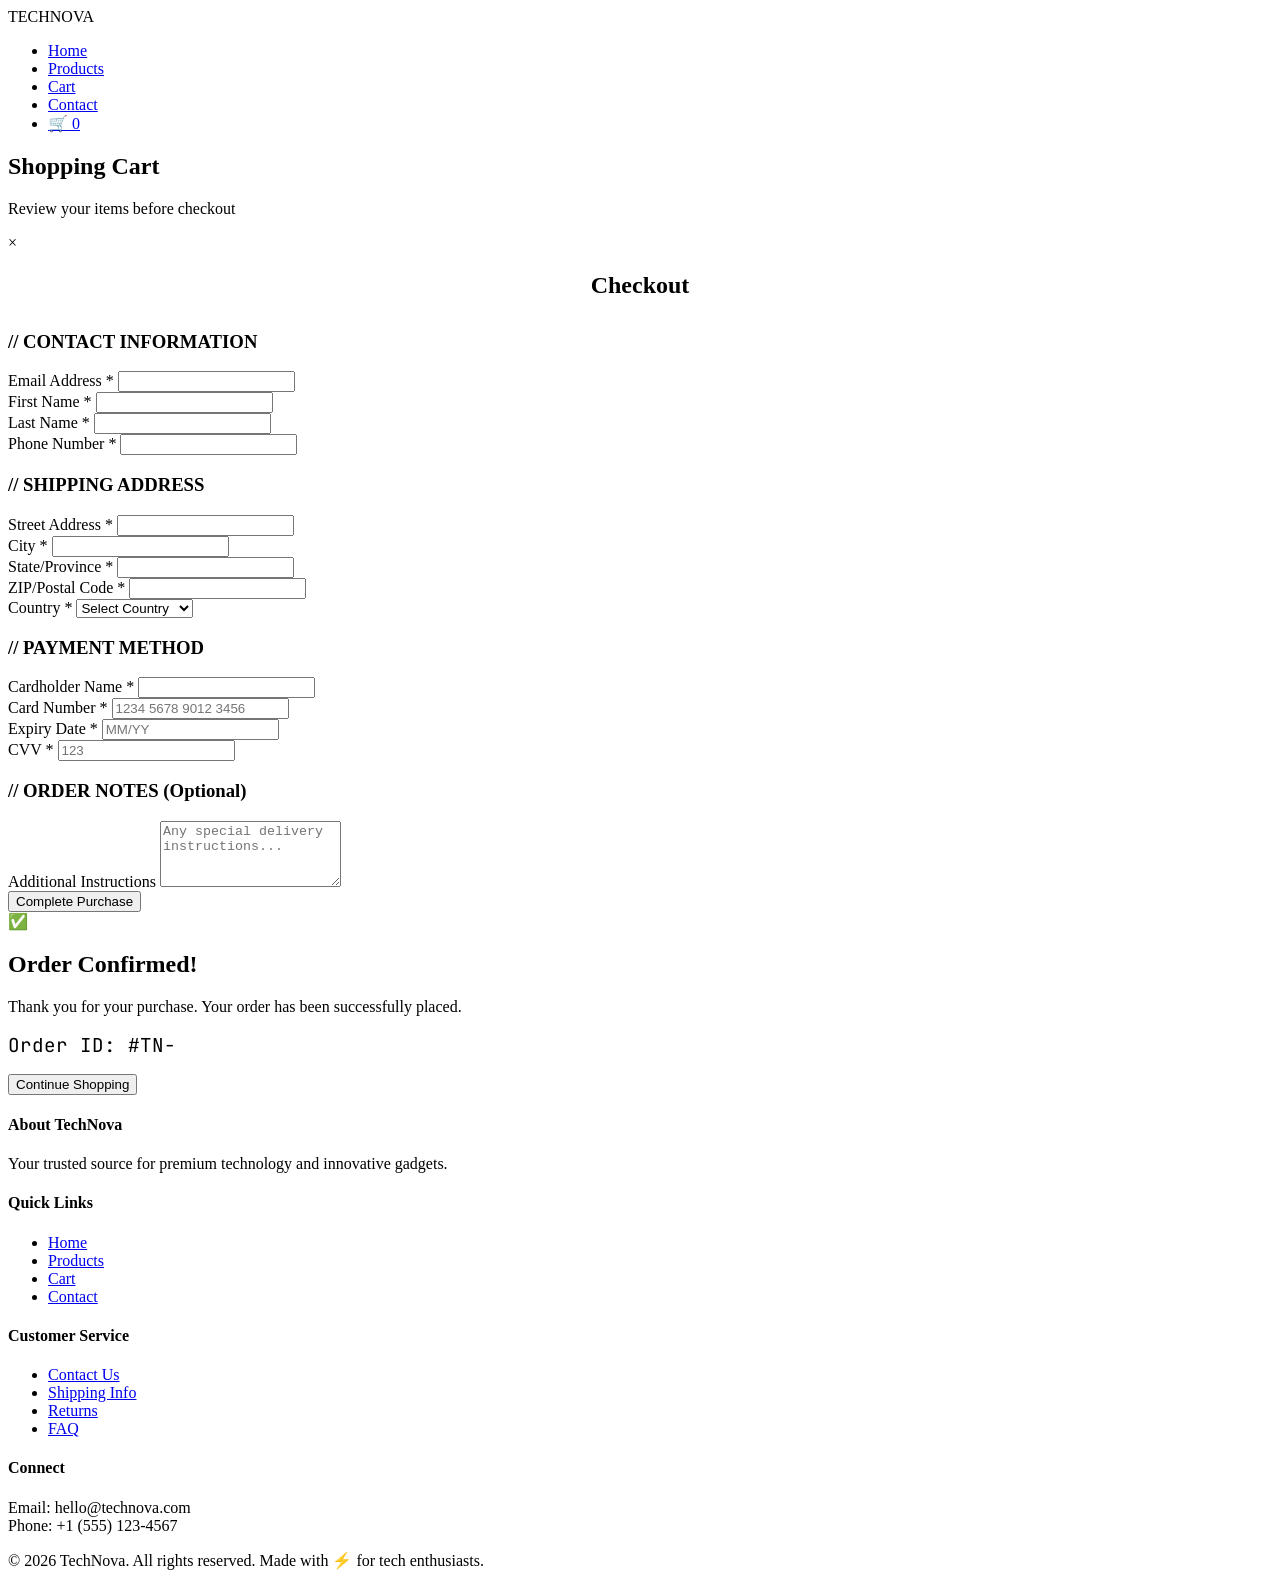
==== cart.html @ de6da0e8 "cart.html" ====
<!DOCTYPE html>
<html lang="en">
<head>
    <meta charset="UTF-8">
    <meta name="viewport" content="width=device-width, initial-scale=1.0">
    <title>Shopping Cart - TechNova</title>
    <link href="https://fonts.googleapis.com/css2?family=Outfit:wght@300;400;600;700;900&family=JetBrains+Mono:wght@400;700&display=swap" rel="stylesheet">
    <link rel="stylesheet" href="styles.css">
</head>
<body>
    <!-- Navigation -->
    <nav>
        <div class="container">
            <div class="logo">TECHNOVA</div>
            <ul class="nav-links">
                <li><a href="index.html">Home</a></li>
                <li><a href="products.html">Products</a></li>
                <li><a href="cart.html" class="active">Cart</a></li>
                <li><a href="contact.html">Contact</a></li>
                <li>
                    <a href="cart.html" class="cart-icon">
                        🛒
                        <span class="cart-count" id="cartCount">0</span>
                    </a>
                </li>
            </ul>
        </div>
    </nav>

    <!-- Page Header -->
    <section class="page-header">
        <div class="container">
            <h1>Shopping Cart</h1>
            <p>Review your items before checkout</p>
        </div>
    </section>

    <!-- Cart Content -->
    <section class="cart-section">
        <div class="container">
            <div id="cartContent">
                <!-- Cart items will be loaded by JavaScript -->
            </div>
        </div>
    </section>

    <!-- Checkout Modal -->
    <div id="checkoutModal" class="modal">
        <div class="modal-content">
            <span class="close-modal">&times;</span>
            <h2 style="text-align: center; margin-bottom: 2rem;">Checkout</h2>
            
            <form id="checkoutForm">
                <div class="form-section">
                    <h3>// CONTACT INFORMATION</h3>
                    <div class="form-group">
                        <label for="email">Email Address *</label>
                        <input type="email" id="email" required>
                    </div>
                    <div class="form-row">
                        <div class="form-group">
                            <label for="firstName">First Name *</label>
                            <input type="text" id="firstName" required>
                        </div>
                        <div class="form-group">
                            <label for="lastName">Last Name *</label>
                            <input type="text" id="lastName" required>
                        </div>
                    </div>
                    <div class="form-group">
                        <label for="phone">Phone Number *</label>
                        <input type="tel" id="phone" required>
                    </div>
                </div>

                <div class="form-section">
                    <h3>// SHIPPING ADDRESS</h3>
                    <div class="form-group">
                        <label for="address">Street Address *</label>
                        <input type="text" id="address" required>
                    </div>
                    <div class="form-row">
                        <div class="form-group">
                            <label for="city">City *</label>
                            <input type="text" id="city" required>
                        </div>
                        <div class="form-group">
                            <label for="state">State/Province *</label>
                            <input type="text" id="state" required>
                        </div>
                    </div>
                    <div class="form-row">
                        <div class="form-group">
                            <label for="zip">ZIP/Postal Code *</label>
                            <input type="text" id="zip" required>
                        </div>
                        <div class="form-group">
                            <label for="country">Country *</label>
                            <select id="country" required>
                                <option value="">Select Country</option>
                                <option value="US">United States</option>
                                <option value="CA">Canada</option>
                                <option value="UK">United Kingdom</option>
                                <option value="AU">Australia</option>
                                <option value="IN">India</option>
                                <option value="OTHER">Other</option>
                            </select>
                        </div>
                    </div>
                </div>

                <div class="form-section">
                    <h3>// PAYMENT METHOD</h3>
                    <div class="form-group">
                        <label for="cardName">Cardholder Name *</label>
                        <input type="text" id="cardName" required>
                    </div>
                    <div class="form-group">
                        <label for="cardNumber">Card Number *</label>
                        <input type="text" id="cardNumber" placeholder="1234 5678 9012 3456" required>
                    </div>
                    <div class="form-row">
                        <div class="form-group">
                            <label for="expiry">Expiry Date *</label>
                            <input type="text" id="expiry" placeholder="MM/YY" required>
                        </div>
                        <div class="form-group">
                            <label for="cvv">CVV *</label>
                            <input type="text" id="cvv" placeholder="123" maxlength="3" required>
                        </div>
                    </div>
                </div>

                <div class="form-section">
                    <h3>// ORDER NOTES (Optional)</h3>
                    <div class="form-group">
                        <label for="notes">Additional Instructions</label>
                        <textarea id="notes" rows="4" placeholder="Any special delivery instructions..."></textarea>
                    </div>
                </div>

                <button type="submit" class="btn btn-primary">Complete Purchase</button>
            </form>
        </div>
    </div>

    <!-- Success Modal -->
    <div id="successModal" class="modal">
        <div class="modal-content">
            <div class="success-message">
                <div class="success-icon">✅</div>
                <h2>Order Confirmed!</h2>
                <p>Thank you for your purchase. Your order has been successfully placed.</p>
                <p style="font-family: 'JetBrains Mono', monospace; color: var(--primary); font-size: 1.2rem; margin: 1rem 0;">Order ID: #TN-<span id="orderId"></span></p>
                <button class="btn btn-primary" onclick="closeSuccessModal()">Continue Shopping</button>
            </div>
        </div>
    </div>

    <!-- Footer -->
    <footer>
        <div class="container">
            <div class="footer-content">
                <div class="footer-section">
                    <h4>About TechNova</h4>
                    <p style="color: var(--text-dim);">Your trusted source for premium technology and innovative gadgets.</p>
                </div>
                <div class="footer-section">
                    <h4>Quick Links</h4>
                    <ul>
                        <li><a href="index.html">Home</a></li>
                        <li><a href="products.html">Products</a></li>
                        <li><a href="cart.html">Cart</a></li>
                        <li><a href="contact.html">Contact</a></li>
                    </ul>
                </div>
                <div class="footer-section">
                    <h4>Customer Service</h4>
                    <ul>
                        <li><a href="contact.html">Contact Us</a></li>
                        <li><a href="#">Shipping Info</a></li>
                        <li><a href="#">Returns</a></li>
                        <li><a href="#">FAQ</a></li>
                    </ul>
                </div>
                <div class="footer-section">
                    <h4>Connect</h4>
                    <p style="color: var(--text-dim);">Email: hello@technova.com<br>Phone: +1 (555) 123-4567</p>
                </div>
            </div>
            <div class="footer-bottom">
                <p>&copy; 2026 TechNova. All rights reserved. Made with ⚡ for tech enthusiasts.</p>
            </div>
        </div>
    </footer>

    <script src="cart.js"></script>
    <script>
        // Render cart on page load
        renderCart();

        // Modal functionality
        const checkoutModal = document.getElementById('checkoutModal');
        const successModal = document.getElementById('successModal');
        const closeBtn = document.querySelector('.close-modal');

        window.openCheckoutModal = function() {
            checkoutModal.style.display = 'block';
            document.body.style.overflow = 'hidden';
        }

        closeBtn.onclick = function() {
            checkoutModal.style.display = 'none';
            document.body.style.overflow = 'auto';
        }

        window.onclick = function(event) {
            if (event.target == checkoutModal) {
                checkoutModal.style.display = 'none';
                document.body.style.overflow = 'auto';
            }
        }

        // Handle checkout form
        document.getElementById('checkoutForm').addEventListener('submit', function(e) {
            e.preventDefault();
            
            // Generate order ID
            const orderId = Math.floor(100000 + Math.random() * 900000);
            document.getElementById('orderId').textContent = orderId;
            
            // Close checkout modal
            checkoutModal.style.display = 'none';
            
            // Show success modal
            successModal.style.display = 'block';
            
            // Clear cart
            localStorage.removeItem('cart');
        });

        window.closeSuccessModal = function() {
            successModal.style.display = 'none';
            document.body.style.overflow = 'auto';
            window.location.href = 'index.html';
        }
    </script>
</body>
</html>
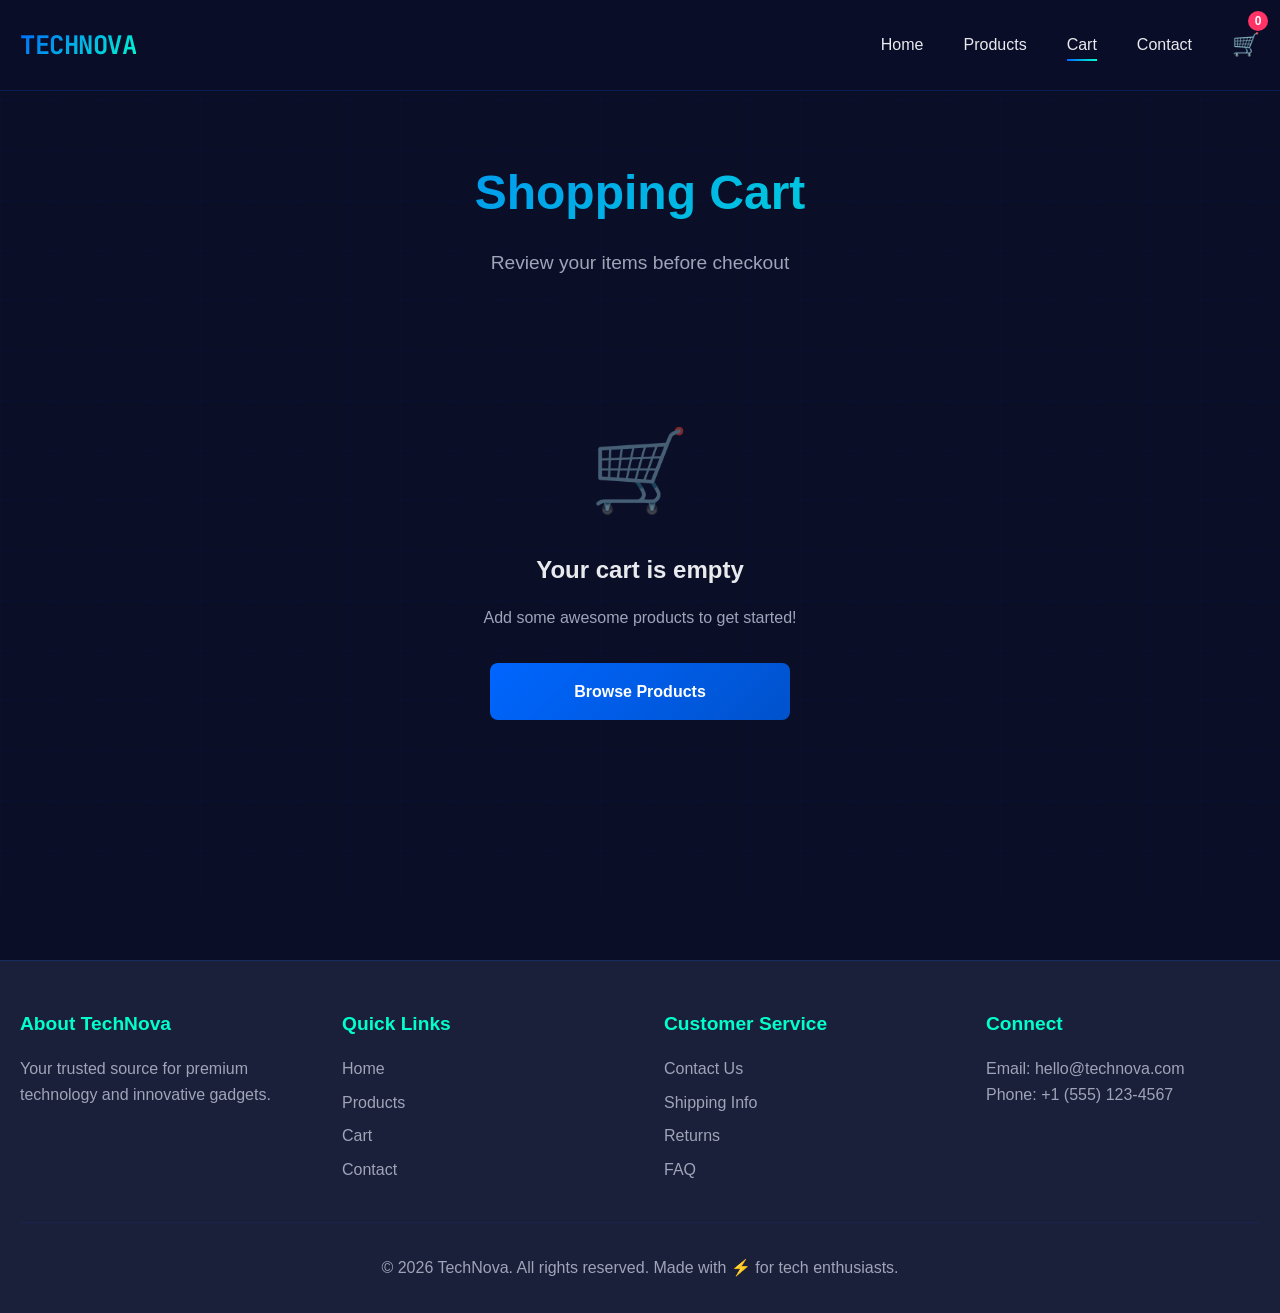
==== commit 23a2ff31: "cart.html" ====
--- a/cart.html
+++ b/cart.html
@@ -1,6 +1,15 @@
 <!DOCTYPE html>
 <html lang="en">
 <head>
+    <!-- Google tag (gtag.js) -->
+<script async src="https://www.googletagmanager.com/gtag/js?id=G-CGX05793YT"></script>
+<script>
+  window.dataLayer = window.dataLayer || [];
+  function gtag(){dataLayer.push(arguments);}
+  gtag('js', new Date());
+
+  gtag('config', 'G-CGX05793YT');
+</script>
     <meta charset="UTF-8">
     <meta name="viewport" content="width=device-width, initial-scale=1.0">
     <title>Shopping Cart - TechNova</title>
--- a/styles.css
+++ b/styles.css
@@ -0,0 +1,1143 @@
+:root {
+    --primary: #0066FF;
+    --secondary: #00FFCC;
+    --dark: #0A0E27;
+    --dark-light: #1A1F3A;
+    --accent: #FF3366;
+    --text: #E8EAED;
+    --text-dim: #A0A4B8;
+    --card-bg: #12162E;
+}
+
+* {
+    margin: 0;
+    padding: 0;
+    box-sizing: border-box;
+}
+
+body {
+    font-family: 'Outfit', sans-serif;
+    background: var(--dark);
+    color: var(--text);
+    line-height: 1.6;
+    overflow-x: hidden;
+}
+
+/* Background Grid */
+body::before {
+    content: '';
+    position: fixed;
+    top: 0;
+    left: 0;
+    width: 100%;
+    height: 100%;
+    background: 
+        linear-gradient(90deg, rgba(0,102,255,0.03) 1px, transparent 1px),
+        linear-gradient(rgba(0,102,255,0.03) 1px, transparent 1px);
+    background-size: 50px 50px;
+    pointer-events: none;
+    z-index: 0;
+}
+
+.container {
+    max-width: 1400px;
+    margin: 0 auto;
+    padding: 0 20px;
+    position: relative;
+    z-index: 1;
+}
+
+/* Navigation */
+nav {
+    background: rgba(10, 14, 39, 0.95);
+    backdrop-filter: blur(20px);
+    border-bottom: 1px solid rgba(0, 102, 255, 0.2);
+    position: sticky;
+    top: 0;
+    z-index: 1000;
+    animation: slideDown 0.6s ease-out;
+}
+
+@keyframes slideDown {
+    from {
+        transform: translateY(-100%);
+        opacity: 0;
+    }
+    to {
+        transform: translateY(0);
+        opacity: 1;
+    }
+}
+
+nav .container {
+    display: flex;
+    justify-content: space-between;
+    align-items: center;
+    padding: 1.2rem 20px;
+}
+
+.logo {
+    font-family: 'JetBrains Mono', monospace;
+    font-size: 1.6rem;
+    font-weight: 700;
+    background: linear-gradient(135deg, var(--primary), var(--secondary));
+    -webkit-background-clip: text;
+    -webkit-text-fill-color: transparent;
+    background-clip: text;
+    letter-spacing: -0.5px;
+}
+
+.nav-links {
+    display: flex;
+    gap: 2.5rem;
+    list-style: none;
+    align-items: center;
+}
+
+.nav-links a {
+    color: var(--text);
+    text-decoration: none;
+    font-weight: 500;
+    transition: all 0.3s ease;
+    position: relative;
+    padding: 0.5rem 0;
+}
+
+.nav-links a::after {
+    content: '';
+    position: absolute;
+    bottom: 0;
+    left: 0;
+    width: 0;
+    height: 2px;
+    background: linear-gradient(90deg, var(--primary), var(--secondary));
+    transition: width 0.3s ease;
+}
+
+.nav-links a:hover::after,
+.nav-links a.active::after {
+    width: 100%;
+}
+
+.cart-icon {
+    position: relative;
+    cursor: pointer;
+    font-size: 1.4rem;
+    transition: transform 0.3s ease;
+    display: inline-block;
+}
+
+.cart-icon:hover {
+    transform: scale(1.1);
+}
+
+.cart-count {
+    position: absolute;
+    top: -8px;
+    right: -8px;
+    background: var(--accent);
+    color: white;
+    border-radius: 50%;
+    width: 20px;
+    height: 20px;
+    display: flex;
+    align-items: center;
+    justify-content: center;
+    font-size: 0.75rem;
+    font-weight: 700;
+}
+
+/* Hero Section */
+.hero {
+    padding: 6rem 0 4rem;
+    text-align: center;
+    position: relative;
+    overflow: hidden;
+}
+
+.hero::before {
+    content: '';
+    position: absolute;
+    top: -50%;
+    left: 50%;
+    transform: translateX(-50%);
+    width: 800px;
+    height: 800px;
+    background: radial-gradient(circle, rgba(0,102,255,0.15) 0%, transparent 70%);
+    animation: float 8s ease-in-out infinite;
+}
+
+@keyframes float {
+    0%, 100% { transform: translateX(-50%) translateY(0); }
+    50% { transform: translateX(-50%) translateY(-20px); }
+}
+
+.hero h1 {
+    font-size: 4.5rem;
+    font-weight: 900;
+    margin-bottom: 1.5rem;
+    background: linear-gradient(135deg, var(--primary) 0%, var(--secondary) 100%);
+    -webkit-background-clip: text;
+    -webkit-text-fill-color: transparent;
+    background-clip: text;
+    animation: fadeInUp 0.8s ease-out;
+    line-height: 1.1;
+}
+
+@keyframes fadeInUp {
+    from {
+        opacity: 0;
+        transform: translateY(30px);
+    }
+    to {
+        opacity: 1;
+        transform: translateY(0);
+    }
+}
+
+.hero p {
+    font-size: 1.3rem;
+    color: var(--text-dim);
+    max-width: 600px;
+    margin: 0 auto 2rem;
+    animation: fadeInUp 0.8s ease-out 0.2s both;
+}
+
+/* Page Header */
+.page-header {
+    padding: 4rem 0 2rem;
+    text-align: center;
+}
+
+.page-header h1 {
+    font-size: 3rem;
+    font-weight: 900;
+    margin-bottom: 1rem;
+    background: linear-gradient(135deg, var(--primary) 0%, var(--secondary) 100%);
+    -webkit-background-clip: text;
+    -webkit-text-fill-color: transparent;
+    background-clip: text;
+}
+
+.page-header p {
+    font-size: 1.2rem;
+    color: var(--text-dim);
+}
+
+/* Section Titles */
+.section-title {
+    text-align: center;
+    font-size: 2.5rem;
+    margin-bottom: 3rem;
+    background: linear-gradient(135deg, var(--primary), var(--secondary));
+    -webkit-background-clip: text;
+    -webkit-text-fill-color: transparent;
+    background-clip: text;
+}
+
+/* Featured Section */
+.featured-section {
+    padding: 4rem 0;
+}
+
+/* Products Grid */
+.products-grid {
+    display: grid;
+    grid-template-columns: repeat(auto-fill, minmax(320px, 1fr));
+    gap: 2rem;
+    padding: 2rem 0;
+}
+
+.product-card {
+    background: var(--card-bg);
+    border: 1px solid rgba(0, 102, 255, 0.1);
+    border-radius: 16px;
+    overflow: hidden;
+    transition: all 0.4s cubic-bezier(0.4, 0, 0.2, 1);
+    cursor: pointer;
+    position: relative;
+}
+
+.product-card::before {
+    content: '';
+    position: absolute;
+    top: 0;
+    left: 0;
+    right: 0;
+    bottom: 0;
+    background: linear-gradient(135deg, rgba(0,102,255,0.1) 0%, rgba(0,255,204,0.1) 100%);
+    opacity: 0;
+    transition: opacity 0.4s ease;
+}
+
+.product-card:hover {
+    transform: translateY(-8px);
+    border-color: var(--primary);
+    box-shadow: 0 20px 40px rgba(0, 102, 255, 0.2);
+}
+
+.product-card:hover::before {
+    opacity: 1;
+}
+
+.product-image {
+    width: 100%;
+    height: 280px;
+    background: var(--dark-light);
+    display: flex;
+    align-items: center;
+    justify-content: center;
+    font-size: 4rem;
+    position: relative;
+    overflow: hidden;
+}
+
+.product-info {
+    padding: 1.5rem;
+    position: relative;
+}
+
+.product-category {
+    font-family: 'JetBrains Mono', monospace;
+    font-size: 0.75rem;
+    color: var(--secondary);
+    text-transform: uppercase;
+    letter-spacing: 1px;
+    margin-bottom: 0.5rem;
+}
+
+.product-title {
+    font-size: 1.4rem;
+    font-weight: 700;
+    margin-bottom: 0.5rem;
+    color: var(--text);
+}
+
+.product-description {
+    font-size: 0.95rem;
+    color: var(--text-dim);
+    margin-bottom: 1rem;
+    line-height: 1.5;
+}
+
+.product-price {
+    font-size: 1.8rem;
+    font-weight: 700;
+    color: var(--primary);
+    margin-bottom: 1rem;
+    font-family: 'JetBrains Mono', monospace;
+}
+
+/* Buttons */
+.btn {
+    padding: 1rem 2rem;
+    border: none;
+    border-radius: 8px;
+    font-weight: 600;
+    font-size: 1rem;
+    cursor: pointer;
+    transition: all 0.3s ease;
+    font-family: 'Outfit', sans-serif;
+    display: inline-block;
+}
+
+.btn-primary {
+    background: linear-gradient(135deg, var(--primary), #0052CC);
+    color: white;
+    width: 100%;
+}
+
+.btn-primary:hover {
+    background: linear-gradient(135deg, #0052CC, var(--primary));
+    transform: translateY(-2px);
+    box-shadow: 0 10px 20px rgba(0, 102, 255, 0.3);
+}
+
+.btn-secondary {
+    background: transparent;
+    border: 2px solid var(--primary);
+    color: var(--primary);
+    width: 100%;
+    text-decoration: none;
+    text-align: center;
+}
+
+.btn-secondary:hover {
+    background: var(--primary);
+    color: white;
+}
+
+/* Features Section */
+.features-section {
+    padding: 4rem 0;
+}
+
+.features-grid {
+    display: grid;
+    grid-template-columns: repeat(auto-fit, minmax(250px, 1fr));
+    gap: 2rem;
+    margin-top: 2rem;
+}
+
+.feature-card {
+    background: var(--card-bg);
+    border: 1px solid rgba(0, 102, 255, 0.1);
+    border-radius: 12px;
+    padding: 2rem;
+    text-align: center;
+    transition: all 0.3s ease;
+}
+
+.feature-card:hover {
+    border-color: var(--primary);
+    transform: translateY(-5px);
+}
+
+.feature-icon {
+    font-size: 3rem;
+    margin-bottom: 1rem;
+}
+
+.feature-card h3 {
+    font-size: 1.3rem;
+    margin-bottom: 0.5rem;
+    color: var(--text);
+}
+
+.feature-card p {
+    color: var(--text-dim);
+}
+
+/* Cart Section */
+.cart-section {
+    padding: 2rem 0 4rem;
+    min-height: 60vh;
+}
+
+.cart-items {
+    margin-bottom: 2rem;
+}
+
+.cart-item {
+    background: var(--card-bg);
+    border: 1px solid rgba(0, 102, 255, 0.1);
+    border-radius: 12px;
+    padding: 1.5rem;
+    margin-bottom: 1.5rem;
+    display: flex;
+    gap: 2rem;
+    align-items: center;
+    animation: slideIn 0.4s ease;
+}
+
+@keyframes slideIn {
+    from {
+        opacity: 0;
+        transform: translateX(-20px);
+    }
+    to {
+        opacity: 1;
+        transform: translateX(0);
+    }
+}
+
+.cart-item-image {
+    width: 100px;
+    height: 100px;
+    background: var(--dark-light);
+    border-radius: 8px;
+    display: flex;
+    align-items: center;
+    justify-content: center;
+    font-size: 2.5rem;
+    flex-shrink: 0;
+}
+
+.cart-item-details {
+    flex: 1;
+}
+
+.cart-item-title {
+    font-size: 1.3rem;
+    font-weight: 700;
+    margin-bottom: 0.5rem;
+}
+
+.cart-item-price {
+    font-size: 1.2rem;
+    color: var(--primary);
+    font-weight: 600;
+    font-family: 'JetBrains Mono', monospace;
+}
+
+.cart-item-controls {
+    display: flex;
+    align-items: center;
+    gap: 1rem;
+}
+
+.quantity-control {
+    display: flex;
+    align-items: center;
+    gap: 1rem;
+    background: var(--dark-light);
+    padding: 0.5rem 1rem;
+    border-radius: 8px;
+}
+
+.quantity-btn {
+    background: none;
+    border: none;
+    color: var(--primary);
+    font-size: 1.2rem;
+    cursor: pointer;
+    padding: 0.25rem 0.5rem;
+    transition: all 0.2s ease;
+}
+
+.quantity-btn:hover {
+    color: var(--secondary);
+    transform: scale(1.2);
+}
+
+.quantity {
+    font-weight: 700;
+    min-width: 30px;
+    text-align: center;
+    font-family: 'JetBrains Mono', monospace;
+}
+
+.remove-btn {
+    background: transparent;
+    border: 1px solid var(--accent);
+    color: var(--accent);
+    padding: 0.5rem 1rem;
+    border-radius: 6px;
+    cursor: pointer;
+    transition: all 0.3s ease;
+    font-weight: 600;
+}
+
+.remove-btn:hover {
+    background: var(--accent);
+    color: white;
+}
+
+.cart-summary {
+    background: var(--card-bg);
+    border: 1px solid rgba(0, 102, 255, 0.2);
+    border-radius: 12px;
+    padding: 2rem;
+    max-width: 500px;
+    margin-left: auto;
+}
+
+.cart-summary h3 {
+    font-size: 1.5rem;
+    margin-bottom: 1.5rem;
+    color: var(--text);
+}
+
+.summary-row {
+    display: flex;
+    justify-content: space-between;
+    margin-bottom: 1rem;
+    font-size: 1.1rem;
+}
+
+.summary-row.total {
+    border-top: 2px solid rgba(0, 102, 255, 0.2);
+    padding-top: 1rem;
+    margin-top: 1rem;
+    font-size: 1.5rem;
+    font-weight: 700;
+}
+
+.summary-row.total .amount {
+    color: var(--primary);
+    font-family: 'JetBrains Mono', monospace;
+}
+
+.empty-cart {
+    text-align: center;
+    padding: 4rem 2rem;
+    color: var(--text-dim);
+}
+
+.empty-cart-icon {
+    font-size: 5rem;
+    margin-bottom: 1rem;
+    opacity: 0.5;
+}
+
+.empty-cart h2 {
+    color: var(--text);
+    margin-bottom: 1rem;
+}
+
+/* Modal */
+.modal {
+    display: none;
+    position: fixed;
+    z-index: 2000;
+    left: 0;
+    top: 0;
+    width: 100%;
+    height: 100%;
+    overflow: auto;
+    background-color: rgba(0, 0, 0, 0.8);
+    backdrop-filter: blur(10px);
+}
+
+.modal-content {
+    background: var(--card-bg);
+    margin: 2% auto;
+    padding: 3rem;
+    border: 1px solid rgba(0, 102, 255, 0.2);
+    border-radius: 16px;
+    width: 90%;
+    max-width: 700px;
+    max-height: 90vh;
+    overflow-y: auto;
+    animation: slideDown 0.3s ease;
+}
+
+.close-modal {
+    color: var(--text-dim);
+    float: right;
+    font-size: 2rem;
+    font-weight: bold;
+    line-height: 1;
+    cursor: pointer;
+    transition: color 0.3s ease;
+}
+
+.close-modal:hover {
+    color: var(--accent);
+}
+
+/* Forms */
+.form-section {
+    margin-bottom: 2.5rem;
+}
+
+.form-section h3 {
+    font-size: 1.5rem;
+    margin-bottom: 1.5rem;
+    color: var(--secondary);
+    font-family: 'JetBrains Mono', monospace;
+}
+
+.form-group {
+    margin-bottom: 1.5rem;
+}
+
+.form-group label {
+    display: block;
+    margin-bottom: 0.5rem;
+    font-weight: 600;
+    color: var(--text);
+}
+
+.form-group input,
+.form-group select,
+.form-group textarea {
+    width: 100%;
+    padding: 1rem;
+    background: var(--dark-light);
+    border: 1px solid rgba(0, 102, 255, 0.2);
+    border-radius: 8px;
+    color: var(--text);
+    font-family: 'Outfit', sans-serif;
+    font-size: 1rem;
+    transition: all 0.3s ease;
+}
+
+.form-group input:focus,
+.form-group select:focus,
+.form-group textarea:focus {
+    outline: none;
+    border-color: var(--primary);
+    box-shadow: 0 0 0 3px rgba(0, 102, 255, 0.1);
+}
+
+.form-row {
+    display: grid;
+    grid-template-columns: 1fr 1fr;
+    gap: 1rem;
+}
+
+/* Success Message */
+.success-message {
+    text-align: center;
+    padding: 2rem;
+}
+
+.success-icon {
+    font-size: 5rem;
+    margin-bottom: 2rem;
+    animation: bounceIn 0.8s ease;
+}
+
+@keyframes bounceIn {
+    0% {
+        transform: scale(0);
+        opacity: 0;
+    }
+    50% {
+        transform: scale(1.1);
+    }
+    100% {
+        transform: scale(1);
+        opacity: 1;
+    }
+}
+
+.success-message h2 {
+    font-size: 2.5rem;
+    margin-bottom: 1rem;
+    color: var(--secondary);
+}
+
+.success-message h3 {
+    font-size: 2rem;
+    margin-bottom: 1rem;
+    color: var(--secondary);
+}
+
+.success-message p {
+    font-size: 1.2rem;
+    color: var(--text-dim);
+    margin-bottom: 1rem;
+}
+
+.form-success {
+    background: var(--card-bg);
+    border: 1px solid rgba(0, 255, 204, 0.3);
+    border-radius: 12px;
+    padding: 3rem 2rem;
+    margin-top: 2rem;
+}
+
+/* Contact Page */
+.contact-section {
+    padding: 3rem 0;
+}
+
+.contact-grid {
+    display: grid;
+    grid-template-columns: 2fr 1fr;
+    gap: 3rem;
+}
+
+.contact-form-container h2 {
+    font-size: 2rem;
+    margin-bottom: 2rem;
+    color: var(--primary);
+}
+
+.contact-form {
+    background: var(--card-bg);
+    border: 1px solid rgba(0, 102, 255, 0.1);
+    border-radius: 12px;
+    padding: 2rem;
+}
+
+.contact-info {
+    display: flex;
+    flex-direction: column;
+    gap: 1.5rem;
+}
+
+.info-card {
+    background: var(--card-bg);
+    border: 1px solid rgba(0, 102, 255, 0.1);
+    border-radius: 12px;
+    padding: 1.5rem;
+    transition: all 0.3s ease;
+}
+
+.info-card:hover {
+    border-color: var(--primary);
+    transform: translateX(5px);
+}
+
+.info-icon {
+    font-size: 2rem;
+    margin-bottom: 0.5rem;
+}
+
+.info-card h3 {
+    font-size: 1.2rem;
+    margin-bottom: 0.5rem;
+    color: var(--secondary);
+}
+
+.info-card p {
+    color: var(--text-dim);
+    font-size: 0.95rem;
+    margin-bottom: 0.25rem;
+}
+
+/* FAQ Section */
+.faq-section {
+    padding: 4rem 0;
+    background: rgba(0, 102, 255, 0.02);
+}
+
+.faq-grid {
+    display: grid;
+    grid-template-columns: repeat(auto-fit, minmax(300px, 1fr));
+    gap: 2rem;
+}
+
+.faq-item {
+    background: var(--card-bg);
+    border: 1px solid rgba(0, 102, 255, 0.1);
+    border-radius: 12px;
+    padding: 2rem;
+    transition: all 0.3s ease;
+}
+
+.faq-item:hover {
+    border-color: var(--primary);
+    transform: translateY(-5px);
+}
+
+.faq-item h3 {
+    font-size: 1.2rem;
+    margin-bottom: 1rem;
+    color: var(--text);
+}
+
+.faq-item p {
+    color: var(--text-dim);
+    line-height: 1.6;
+}
+
+/* Products Section */
+.products-section {
+    padding: 2rem 0 4rem;
+}
+
+/* Checkout Page */
+.checkout-section {
+    padding: 2rem 0 4rem;
+}
+
+.checkout-grid {
+    display: grid;
+    grid-template-columns: 1.5fr 1fr;
+    gap: 3rem;
+    align-items: start;
+}
+
+.checkout-form-container {
+    background: var(--card-bg);
+    border: 1px solid rgba(0, 102, 255, 0.1);
+    border-radius: 16px;
+    padding: 2.5rem;
+}
+
+.btn-purchase {
+    margin-top: 2rem;
+    font-size: 1.1rem;
+    padding: 1.2rem;
+}
+
+.payment-methods {
+    display: flex;
+    gap: 1rem;
+    margin-bottom: 1.5rem;
+}
+
+.payment-option {
+    flex: 1;
+    background: var(--dark-light);
+    border: 2px solid rgba(0, 102, 255, 0.2);
+    border-radius: 8px;
+    padding: 1rem;
+    cursor: pointer;
+    transition: all 0.3s ease;
+    display: flex;
+    align-items: center;
+    gap: 0.5rem;
+}
+
+.payment-option input[type="radio"] {
+    width: auto;
+    margin: 0;
+}
+
+.payment-option:has(input:checked) {
+    border-color: var(--primary);
+    background: rgba(0, 102, 255, 0.1);
+}
+
+.payment-option:hover {
+    border-color: var(--primary);
+}
+
+.order-summary-sidebar {
+    position: sticky;
+    top: 100px;
+}
+
+.order-summary-sticky {
+    background: var(--card-bg);
+    border: 1px solid rgba(0, 102, 255, 0.2);
+    border-radius: 16px;
+    padding: 2rem;
+}
+
+.order-summary-sticky h3 {
+    font-size: 1.5rem;
+    margin-bottom: 1.5rem;
+    color: var(--secondary);
+    font-family: 'JetBrains Mono', monospace;
+}
+
+.checkout-items {
+    margin-bottom: 1.5rem;
+    max-height: 400px;
+    overflow-y: auto;
+}
+
+.checkout-item {
+    display: flex;
+    gap: 1rem;
+    margin-bottom: 1rem;
+    padding-bottom: 1rem;
+    border-bottom: 1px solid rgba(0, 102, 255, 0.1);
+}
+
+.checkout-item:last-child {
+    border-bottom: none;
+    margin-bottom: 0;
+    padding-bottom: 0;
+}
+
+.checkout-item-image {
+    width: 60px;
+    height: 60px;
+    background: var(--dark-light);
+    border-radius: 8px;
+    display: flex;
+    align-items: center;
+    justify-content: center;
+    font-size: 1.5rem;
+    flex-shrink: 0;
+}
+
+.checkout-item-info {
+    flex: 1;
+}
+
+.checkout-item-name {
+    font-weight: 600;
+    margin-bottom: 0.25rem;
+    font-size: 0.95rem;
+}
+
+.checkout-item-quantity {
+    color: var(--text-dim);
+    font-size: 0.85rem;
+}
+
+.checkout-item-price {
+    font-weight: 700;
+    color: var(--primary);
+    font-family: 'JetBrains Mono', monospace;
+    font-size: 0.95rem;
+}
+
+.summary-totals {
+    border-top: 2px solid rgba(0, 102, 255, 0.2);
+    padding-top: 1rem;
+}
+
+.summary-totals .summary-row {
+    margin-bottom: 0.75rem;
+}
+
+.order-details {
+    background: var(--dark-light);
+    border: 1px solid rgba(0, 102, 255, 0.2);
+    border-radius: 8px;
+    padding: 1.5rem;
+    margin: 2rem 0;
+    text-align: left;
+}
+
+.order-details p {
+    margin-bottom: 0.5rem;
+    font-size: 1rem;
+}
+
+.success-actions {
+    display: flex;
+    gap: 1rem;
+    justify-content: center;
+    margin-top: 2rem;
+}
+
+.success-actions .btn {
+    min-width: 200px;
+}
+
+/* Products Section */
+.products-section {
+    padding: 2rem 0 4rem;
+}
+
+/* Footer */
+footer {
+    background: var(--dark-light);
+    border-top: 1px solid rgba(0, 102, 255, 0.2);
+    padding: 3rem 0 2rem;
+    margin-top: 5rem;
+}
+
+.footer-content {
+    display: grid;
+    grid-template-columns: repeat(auto-fit, minmax(250px, 1fr));
+    gap: 3rem;
+    margin-bottom: 2rem;
+}
+
+.footer-section h4 {
+    font-size: 1.2rem;
+    margin-bottom: 1rem;
+    color: var(--secondary);
+}
+
+.footer-section ul {
+    list-style: none;
+}
+
+.footer-section ul li {
+    margin-bottom: 0.5rem;
+}
+
+.footer-section a {
+    color: var(--text-dim);
+    text-decoration: none;
+    transition: color 0.3s ease;
+}
+
+.footer-section a:hover {
+    color: var(--primary);
+}
+
+.footer-bottom {
+    text-align: center;
+    padding-top: 2rem;
+    border-top: 1px solid rgba(0, 102, 255, 0.1);
+    color: var(--text-dim);
+}
+
+/* Notification */
+.notification {
+    position: fixed;
+    top: 100px;
+    right: 20px;
+    background: linear-gradient(135deg, var(--primary), var(--secondary));
+    color: white;
+    padding: 1rem 2rem;
+    border-radius: 8px;
+    font-weight: 600;
+    z-index: 10000;
+    animation: slideInRight 0.3s ease;
+}
+
+@keyframes slideInRight {
+    from {
+        transform: translateX(100%);
+        opacity: 0;
+    }
+    to {
+        transform: translateX(0);
+        opacity: 1;
+    }
+}
+
+@keyframes slideOutRight {
+    from {
+        transform: translateX(0);
+        opacity: 1;
+    }
+    to {
+        transform: translateX(100%);
+        opacity: 0;
+    }
+}
+
+/* Mobile Responsive */
+@media (max-width: 768px) {
+    .hero h1 {
+        font-size: 2.5rem;
+    }
+
+    .page-header h1 {
+        font-size: 2rem;
+    }
+
+    .nav-links {
+        gap: 1rem;
+        font-size: 0.9rem;
+    }
+
+    .products-grid {
+        grid-template-columns: 1fr;
+    }
+
+    .cart-item {
+        flex-direction: column;
+        text-align: center;
+    }
+
+    .form-row {
+        grid-template-columns: 1fr;
+    }
+
+    .modal-content {
+        padding: 2rem;
+        margin: 5% auto;
+    }
+
+    .contact-grid {
+        grid-template-columns: 1fr;
+    }
+
+    .features-grid {
+        grid-template-columns: 1fr;
+    }
+
+    .faq-grid {
+        grid-template-columns: 1fr;
+    }
+
+    .checkout-grid {
+        grid-template-columns: 1fr;
+    }
+
+    .order-summary-sidebar {
+        position: static;
+    }
+
+    .checkout-form-container {
+        padding: 1.5rem;
+    }
+
+    .payment-methods {
+        flex-direction: column;
+    }
+
+    .success-actions {
+        flex-direction: column;
+    }
+
+    .success-actions .btn {
+        width: 100%;
+    }
+}
